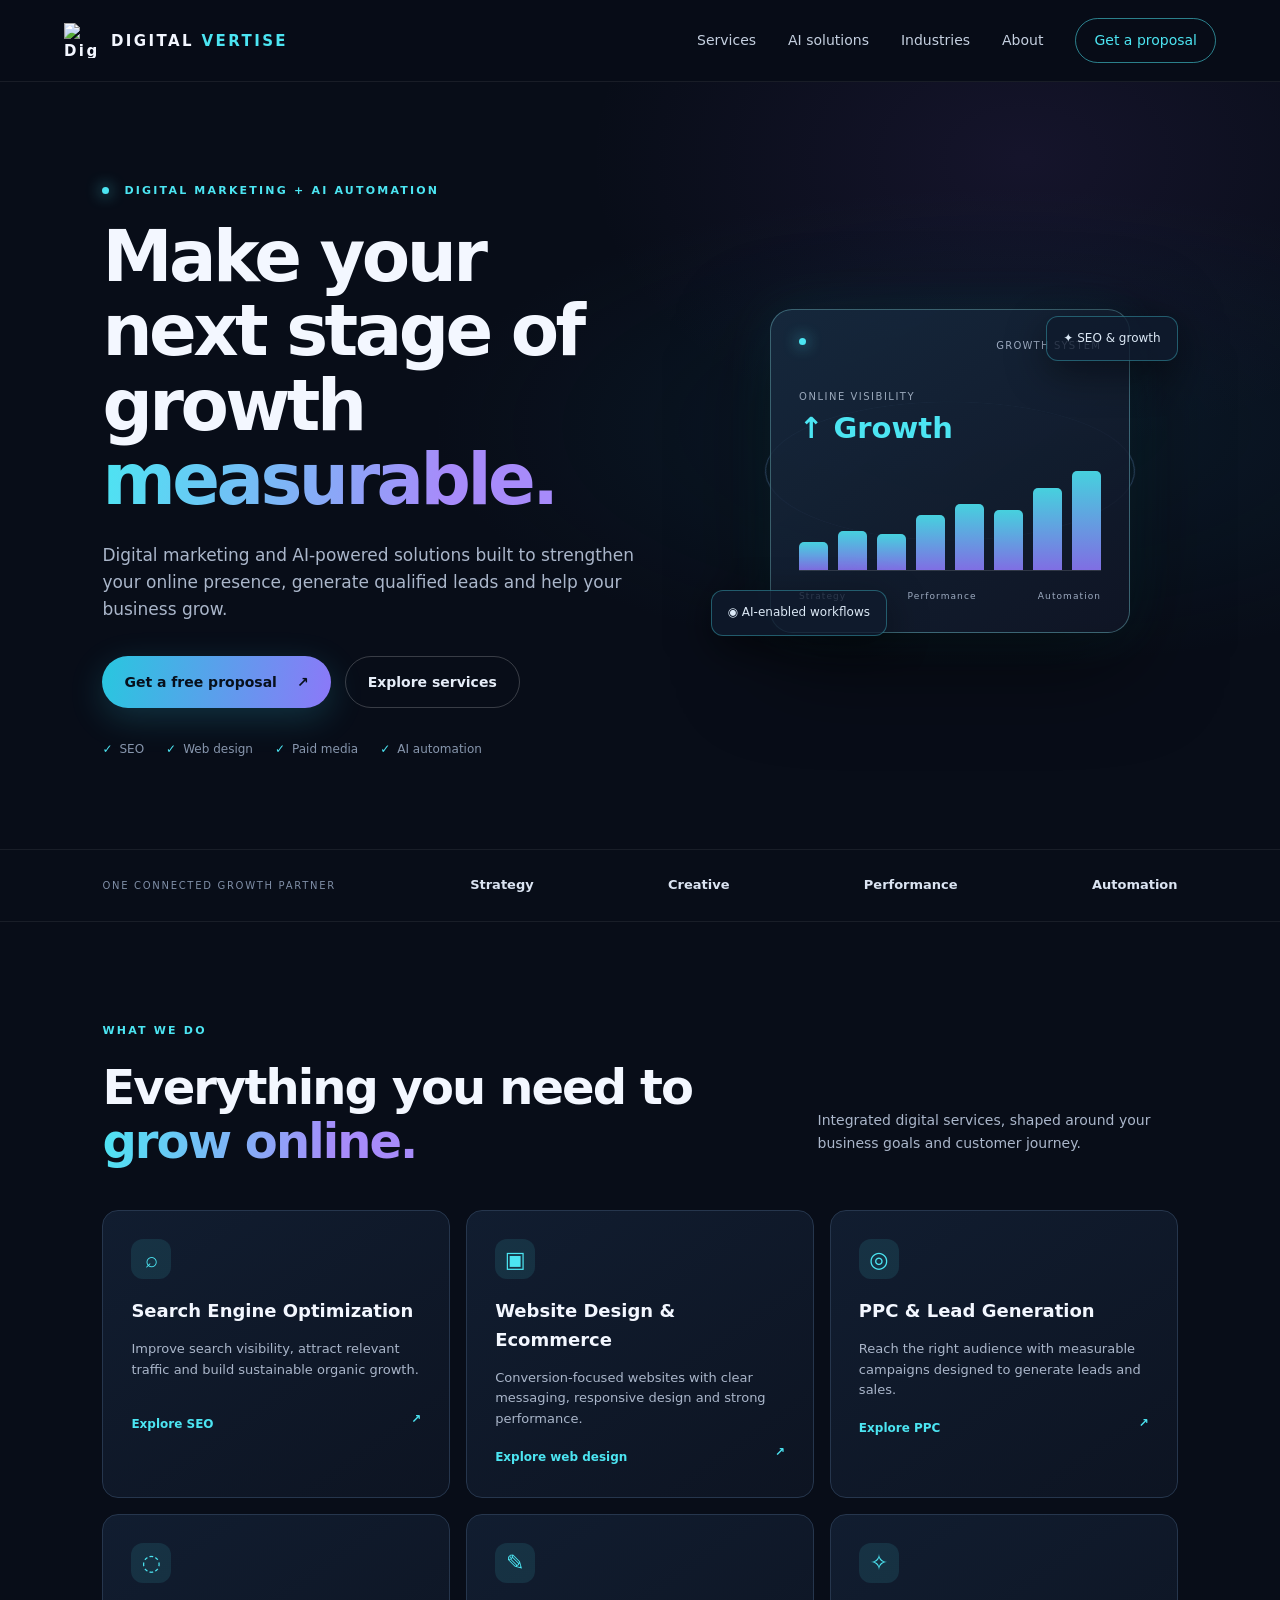
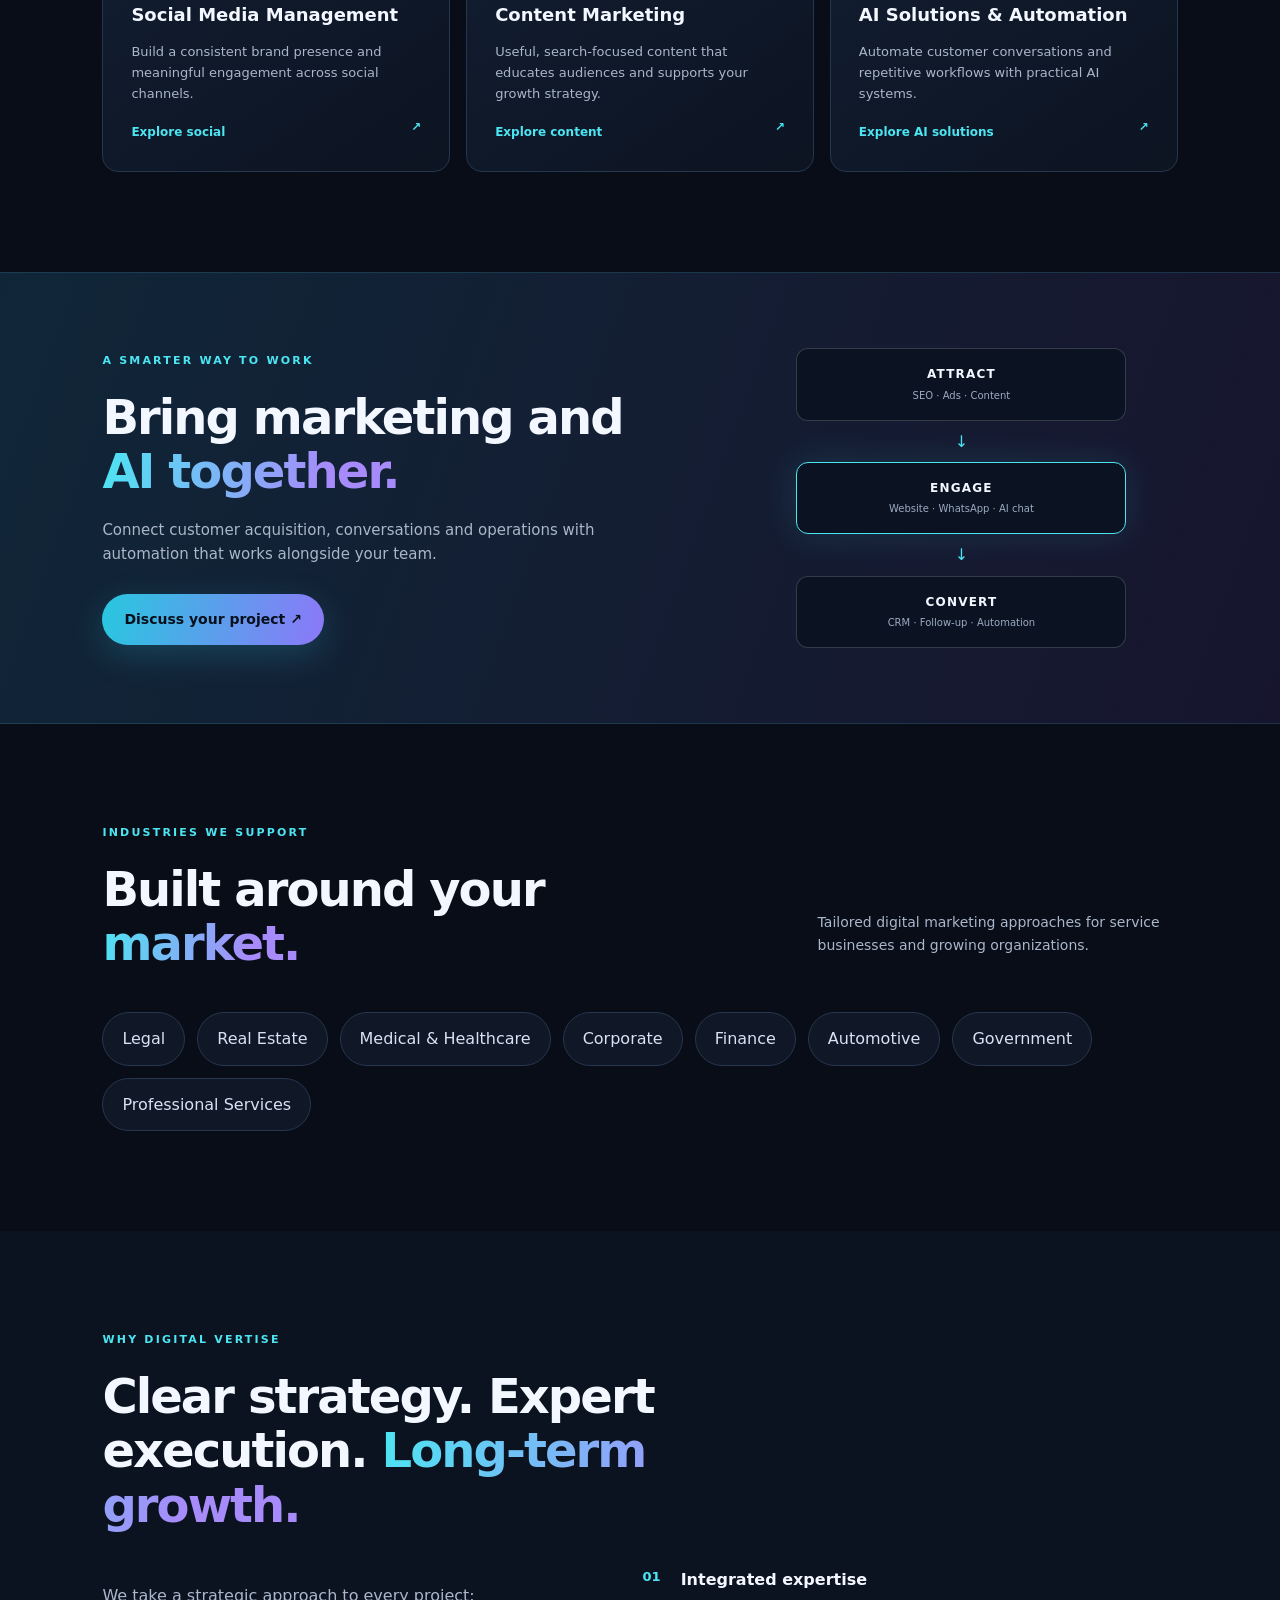
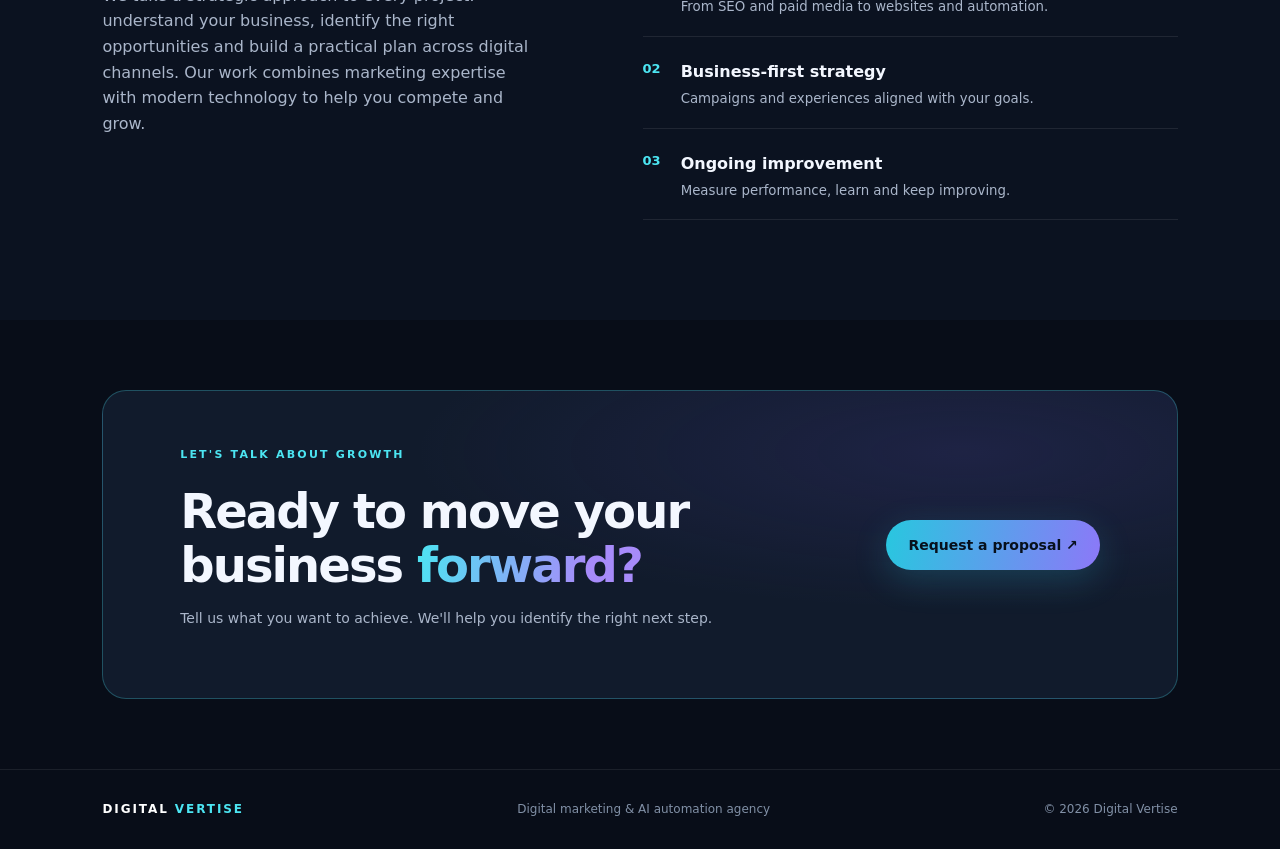
==== index.html @ a184a50e "Build static Digital Vertise website and restore Airtable content" ====
<!doctype html>
<html lang="en">
<head>
<meta charset="utf-8"><meta name="viewport" content="width=device-width,initial-scale=1">
<title>Digital Vertise | Digital Marketing & AI Automation Agency</title>
<meta name="description" content="Digital Vertise helps businesses grow with SEO, web design, PPC, social media, content marketing and AI automation solutions.">
<meta name="robots" content="index,follow"><link rel="canonical" href="https://digitalvertise.com/">
<meta name="theme-color" content="#080d18"><link rel="stylesheet" href="/assets/site.css">
<script type="application/ld+json">{"@context":"https://schema.org","@type":"ProfessionalService","name":"Digital Vertise","url":"https://digitalvertise.com/","description":"Digital marketing and AI automation agency offering SEO, web design, PPC, social media and content marketing."}</script>
</head>
<body>
<header class="top"><a class="brand" href="/"><img src="https://irp.cdn-website.com/c2abb98d/dms3rep/multi/Digital-Vertise-Digital-Marketing-Agency-82cc8339.svg" alt="Digital Vertise"><span>DIGITAL <b>VERTISE</b></span></a><button class="menu" aria-label="Open menu" onclick="document.body.classList.toggle('nav-open')">☰</button><nav><a href="#services">Services</a><a href="#solutions">AI solutions</a><a href="#sectors">Industries</a><a href="#about">About</a><a class="nav-cta" href="#contact">Get a proposal</a></nav></header>
<main>
<section class="hero"><div class="hero-copy"><div class="eyebrow"><i></i> DIGITAL MARKETING + AI AUTOMATION</div><h1>Make your next stage of growth <em>measurable.</em></h1><p>Digital marketing and AI-powered solutions built to strengthen your online presence, generate qualified leads and help your business grow.</p><div class="actions"><a class="btn primary" href="#contact">Get a free proposal <span>↗</span></a><a class="btn ghost" href="#services">Explore services</a></div><div class="proof"><span>SEO</span><span>Web design</span><span>Paid media</span><span>AI automation</span></div></div><div class="hero-art"><div class="orbit orbit-a"></div><div class="orbit orbit-b"></div><div class="glass-card"><div class="card-top"><span class="live"></span> GROWTH SYSTEM</div><div class="metric"><small>ONLINE VISIBILITY</small><strong>↑ Growth</strong></div><div class="bars"><i style="height:28%"></i><i style="height:40%"></i><i style="height:36%"></i><i style="height:56%"></i><i style="height:67%"></i><i style="height:61%"></i><i style="height:83%"></i><i style="height:100%"></i></div><div class="card-foot"><span>Strategy</span><span>Performance</span><span>Automation</span></div></div><div class="float-chip chip-one">✦ SEO & growth</div><div class="float-chip chip-two">◉ AI-enabled workflows</div></div></section>
<section class="trust"><span>ONE CONNECTED GROWTH PARTNER</span><b>Strategy</b><b>Creative</b><b>Performance</b><b>Automation</b></section>
<section class="section" id="services"><div class="section-head"><div><div class="eyebrow">WHAT WE DO</div><h2>Everything you need to <em>grow online.</em></h2></div><p>Integrated digital services, shaped around your business goals and customer journey.</p></div><div class="service-grid">
<a class="service-card" href="/digital-marketing-services/SEO-Company/"><span class="icon">⌕</span><h3>Search Engine Optimization</h3><p>Improve search visibility, attract relevant traffic and build sustainable organic growth.</p><b>Explore SEO <span>↗</span></b></a>
<a class="service-card" href="/digital-marketing-services/Web-Design-Company/"><span class="icon">▣</span><h3>Website Design & Ecommerce</h3><p>Conversion-focused websites with clear messaging, responsive design and strong performance.</p><b>Explore web design <span>↗</span></b></a>
<a class="service-card" href="/digital-marketing-services/Pay-Per-Click-PPC-Marketing-Agency/"><span class="icon">◎</span><h3>PPC & Lead Generation</h3><p>Reach the right audience with measurable campaigns designed to generate leads and sales.</p><b>Explore PPC <span>↗</span></b></a>
<a class="service-card" href="/digital-marketing-services/Social-Media-Marketing-Agency/"><span class="icon">◌</span><h3>Social Media Management</h3><p>Build a consistent brand presence and meaningful engagement across social channels.</p><b>Explore social <span>↗</span></b></a>
<a class="service-card" href="/digital-marketing-services/Content-Writing-Agency/"><span class="icon">✎</span><h3>Content Marketing</h3><p>Useful, search-focused content that educates audiences and supports your growth strategy.</p><b>Explore content <span>↗</span></b></a>
<a class="service-card" href="/ai-automation/"><span class="icon">✧</span><h3>AI Solutions & Automation</h3><p>Automate customer conversations and repetitive workflows with practical AI systems.</p><b>Explore AI solutions <span>↗</span></b></a>
</div></section>
<section class="band" id="solutions"><div><div class="eyebrow">A SMARTER WAY TO WORK</div><h2>Bring marketing and <em>AI together.</em></h2><p>Connect customer acquisition, conversations and operations with automation that works alongside your team.</p><a class="btn primary" href="#contact">Discuss your project ↗</a></div><div class="workflow"><div class="node">ATTRACT <small>SEO · Ads · Content</small></div><span>↓</span><div class="node active">ENGAGE <small>Website · WhatsApp · AI chat</small></div><span>↓</span><div class="node">CONVERT <small>CRM · Follow-up · Automation</small></div></div></section>
<section class="section" id="sectors"><div class="section-head"><div><div class="eyebrow">INDUSTRIES WE SUPPORT</div><h2>Built around your <em>market.</em></h2></div><p>Tailored digital marketing approaches for service businesses and growing organizations.</p></div><div class="sector-list"><span>Legal</span><span>Real Estate</span><span>Medical & Healthcare</span><span>Corporate</span><span>Finance</span><span>Automotive</span><span>Government</span><span>Professional Services</span></div></section>
<section class="section about" id="about"><div class="eyebrow">WHY DIGITAL VERTISE</div><h2>Clear strategy. Expert execution. <em>Long-term growth.</em></h2><div class="about-grid"><p>We take a strategic approach to every project: understand your business, identify the right opportunities and build a practical plan across digital channels. Our work combines marketing expertise with modern technology to help you compete and grow.</p><div class="reasons"><div><b>01</b><span><strong>Integrated expertise</strong><small>From SEO and paid media to websites and automation.</small></span></div><div><b>02</b><span><strong>Business-first strategy</strong><small>Campaigns and experiences aligned with your goals.</small></span></div><div><b>03</b><span><strong>Ongoing improvement</strong><small>Measure performance, learn and keep improving.</small></span></div></div></div></section>
<section class="contact" id="contact"><div><div class="eyebrow">LET'S TALK ABOUT GROWTH</div><h2>Ready to move your business <em>forward?</em></h2><p>Tell us what you want to achieve. We'll help you identify the right next step.</p></div><a class="btn primary" href="mailto:info@digitalvertise.com?subject=Digital%20Vertise%20Project%20Inquiry">Request a proposal ↗</a></section>
</main><footer><a class="brand" href="/"><span>DIGITAL <b>VERTISE</b></span></a><span>Digital marketing & AI automation agency</span><span>© <span id="year"></span> Digital Vertise</span></footer><script src="/assets/site.js" defer></script></body></html>
---- assets/site.css ----
:root{color-scheme:dark;--bg:#080d18;--panel:#101a2b;--text:#f3f7ff;--muted:#aab6ca;--cyan:#4ce5f2;--violet:#a78bfa;--line:#26364d}*{box-sizing:border-box}html{scroll-behavior:smooth}body{margin:0;background:var(--bg);color:var(--text);font:16px/1.6 Inter,ui-sans-serif,system-ui,-apple-system,BlinkMacSystemFont,"Segoe UI",sans-serif}a{color:inherit;text-decoration:none}.top{height:82px;padding:0 max(5vw,24px);display:flex;align-items:center;justify-content:space-between;border-bottom:1px solid #ffffff12;position:sticky;top:0;background:#080d18eF;backdrop-filter:blur(18px);z-index:5}.brand{display:flex;align-items:center;gap:12px;font-size:15px;letter-spacing:.16em;font-weight:800}.brand img{width:35px;height:35px;object-fit:contain}.brand b{color:var(--cyan)}nav{display:flex;gap:32px;align-items:center;color:#c5d0e0;font-size:14px}nav a:hover{color:var(--cyan)}.nav-cta{padding:10px 18px;border:1px solid #4ce5f288;border-radius:999px;color:var(--cyan)}.menu{display:none;background:none;color:white;border:0;font-size:24px}.hero{min-height:650px;padding:100px max(8vw,28px) 90px;display:grid;grid-template-columns:1.1fr .9fr;align-items:center;gap:5vw;overflow:hidden;background:radial-gradient(ellipse at 78% 45%,#123f5944,transparent 40%),radial-gradient(ellipse at 80% 10%,#633e9d25,transparent 30%)}.eyebrow{font-size:11px;font-weight:800;letter-spacing:.2em;color:var(--cyan);margin-bottom:20px}.eyebrow i,.live{display:inline-block;width:7px;height:7px;border-radius:50%;background:var(--cyan);box-shadow:0 0 15px var(--cyan);margin-right:9px}.hero h1{font-size:clamp(42px,5.5vw,72px);line-height:1.06;letter-spacing:-.05em;max-width:720px;margin:0 0 24px}.hero h1 em,h2 em{font-style:normal;background:linear-gradient(100deg,var(--cyan),#a78bfa 75%);-webkit-background-clip:text;background-clip:text;color:transparent}.hero-copy>p,.section-head>p,.band p,.contact p{color:var(--muted);max-width:570px;font-size:17px}.actions{display:flex;gap:14px;margin:32px 0}.btn{display:inline-flex;align-items:center;gap:20px;padding:14px 22px;border-radius:999px;font-size:14px;font-weight:750}.primary{background:linear-gradient(100deg,#28c7df,#8c78f8);color:#07101c;box-shadow:0 10px 35px #34d7ed30}.ghost{border:1px solid #ffffff33;color:#e6edf8}.proof{display:flex;gap:22px;flex-wrap:wrap;color:#8796ad;font-size:12px}.proof span:before{content:"✓";color:var(--cyan);margin-right:7px}.hero-art{height:420px;position:relative;display:grid;place-items:center}.orbit{position:absolute;border:1px solid #4ce5f233;border-radius:50%;width:370px;height:370px}.orbit-a{transform:rotateX(68deg) rotate(-25deg)}.orbit-b{transform:rotateX(68deg) rotate(55deg);border-color:#a78bfa44}.glass-card{width:min(360px,90%);padding:28px;border:1px solid #8cecf455;border-radius:22px;background:linear-gradient(145deg,#172b40dd,#101525ee);box-shadow:0 30px 90px #0008,0 0 55px #31d8e51b;position:relative;z-index:1}.card-top,.card-foot{display:flex;justify-content:space-between;color:#9eacc2;font-size:10px;letter-spacing:.12em}.metric{margin:35px 0 20px}.metric small{display:block;color:#9ba9bc;font-size:10px;letter-spacing:.15em}.metric strong{font-size:29px;color:var(--cyan)}.bars{height:100px;display:flex;align-items:end;gap:10px;border-bottom:1px solid #ffffff22}.bars i{flex:1;border-radius:5px 5px 0 0;background:linear-gradient(#4ce5f2,#8c78f8);opacity:.9}.card-foot{margin-top:18px;font-size:9px}.float-chip{position:absolute;padding:12px 16px;background:#101b2dcc;border:1px solid #4ce5f255;border-radius:12px;color:#dce9f6;font-size:12px;z-index:2;box-shadow:0 12px 40px #0007}.chip-one{top:55px;right:0}.chip-two{bottom:45px;left:-12px}.trust{padding:25px 8vw;display:flex;justify-content:space-between;align-items:center;gap:20px;border-block:1px solid #ffffff12;color:#dbe4f2}.trust span{font-size:10px;letter-spacing:.17em;color:#7f8ea6}.trust b{font-size:13px}.section{padding:100px 8vw}.section-head{display:flex;justify-content:space-between;align-items:end;gap:30px;margin-bottom:42px}.section h2,.band h2,.contact h2{font-size:clamp(32px,4vw,48px);line-height:1.13;letter-spacing:-.04em;margin:0;max-width:650px}.section-head>p{max-width:360px;font-size:14px}.service-grid{display:grid;grid-template-columns:repeat(3,1fr);gap:16px}.service-card{padding:28px;border:1px solid var(--line);border-radius:16px;background:linear-gradient(145deg,#111d30,#0d1422);transition:.25s;min-height:240px}.service-card:hover{transform:translateY(-5px);border-color:#4ce5f288;box-shadow:0 15px 45px #0005}.icon{width:40px;height:40px;display:grid;place-items:center;border-radius:12px;background:#4ce5f21b;color:var(--cyan);font-size:22px}.service-card h3{font-size:18px;margin:18px 0 8px}.service-card p{font-size:13px;color:var(--muted);min-height:58px}.service-card>b{font-size:12px;color:var(--cyan)}.service-card>b span{float:right}.band{padding:75px 8vw;display:grid;grid-template-columns:1fr .8fr;gap:8vw;align-items:center;background:linear-gradient(110deg,#102638,#17152e);border-block:1px solid #4ce5f222}.band p{font-size:15px;margin:20px 0 28px}.workflow{display:grid;justify-items:center;gap:8px}.node{width:min(100%,330px);padding:16px 20px;border:1px solid #ffffff2c;border-radius:12px;background:#0b1322;text-align:center;font-size:12px;font-weight:800;letter-spacing:.1em}.node small{display:block;color:#9baac0;font-size:10px;font-weight:500;letter-spacing:0;margin-top:3px}.node.active{border-color:var(--cyan);box-shadow:0 0 35px #4ce5f222}.workflow>span{color:var(--cyan)}.sector-list{display:flex;gap:12px;flex-wrap:wrap}.sector-list span{padding:13px 19px;border:1px solid var(--line);border-radius:999px;color:#d7e2f2;background:#101827}.about{background:#0b1220}.about-grid{display:grid;grid-template-columns:.9fr 1.1fr;gap:8vw;margin-top:35px}.about-grid>p{color:var(--muted);font-size:16px;max-width:480px}.reasons{display:grid;gap:22px}.reasons>div{display:flex;gap:20px;border-bottom:1px solid #ffffff16;padding-bottom:18px}.reasons b{color:var(--cyan);font-size:13px}.reasons strong,.reasons small{display:block}.reasons small{color:var(--muted);margin-top:4px}.contact{margin:70px 8vw;padding:55px 6vw;border:1px solid #4ce5f244;border-radius:24px;background:radial-gradient(ellipse at 80% 20%,#5142a533,transparent 45%),#111b2c;display:flex;align-items:center;justify-content:space-between;gap:30px}.contact p{font-size:14px}footer{padding:30px 8vw;display:flex;align-items:center;justify-content:space-between;border-top:1px solid #ffffff14;color:#8190a6;font-size:12px}footer .brand{color:white;font-size:12px}@media(max-width:850px){nav{gap:16px}.hero{grid-template-columns:1fr;padding-top:75px}.hero-art{height:350px}.service-grid{grid-template-columns:repeat(2,1fr)}.band{grid-template-columns:1fr 1fr}.section-head{display:block}.section-head>p{margin-top:16px}.trust{flex-wrap:wrap}.contact{display:block}.contact .btn{margin-top:20px}}@media(max-width:620px){.top{height:68px}.menu{display:block}nav{display:none;position:absolute;top:68px;left:0;right:0;padding:22px;background:#0a1220;flex-direction:column;align-items:stretch}.nav-open nav{display:flex}.hero{padding:65px 24px 45px}.hero h1{font-size:43px}.hero-art{height:300px}.orbit{width:280px;height:280px}.glass-card{padding:22px}.chip-one{right:-5px;top:20px}.chip-two{left:-5px;bottom:18px}.trust{padding:22px 24px;justify-content:flex-start}.trust span{width:100%}.section{padding:70px 24px}.service-grid{grid-template-columns:1fr}.service-card{min-height:0}.band{padding:60px 24px;grid-template-columns:1fr;gap:38px}.about-grid{grid-template-columns:1fr;gap:25px}.contact{margin:35px 24px;padding:32px 25px}footer{padding:25px 24px;display:grid;gap:10px}}
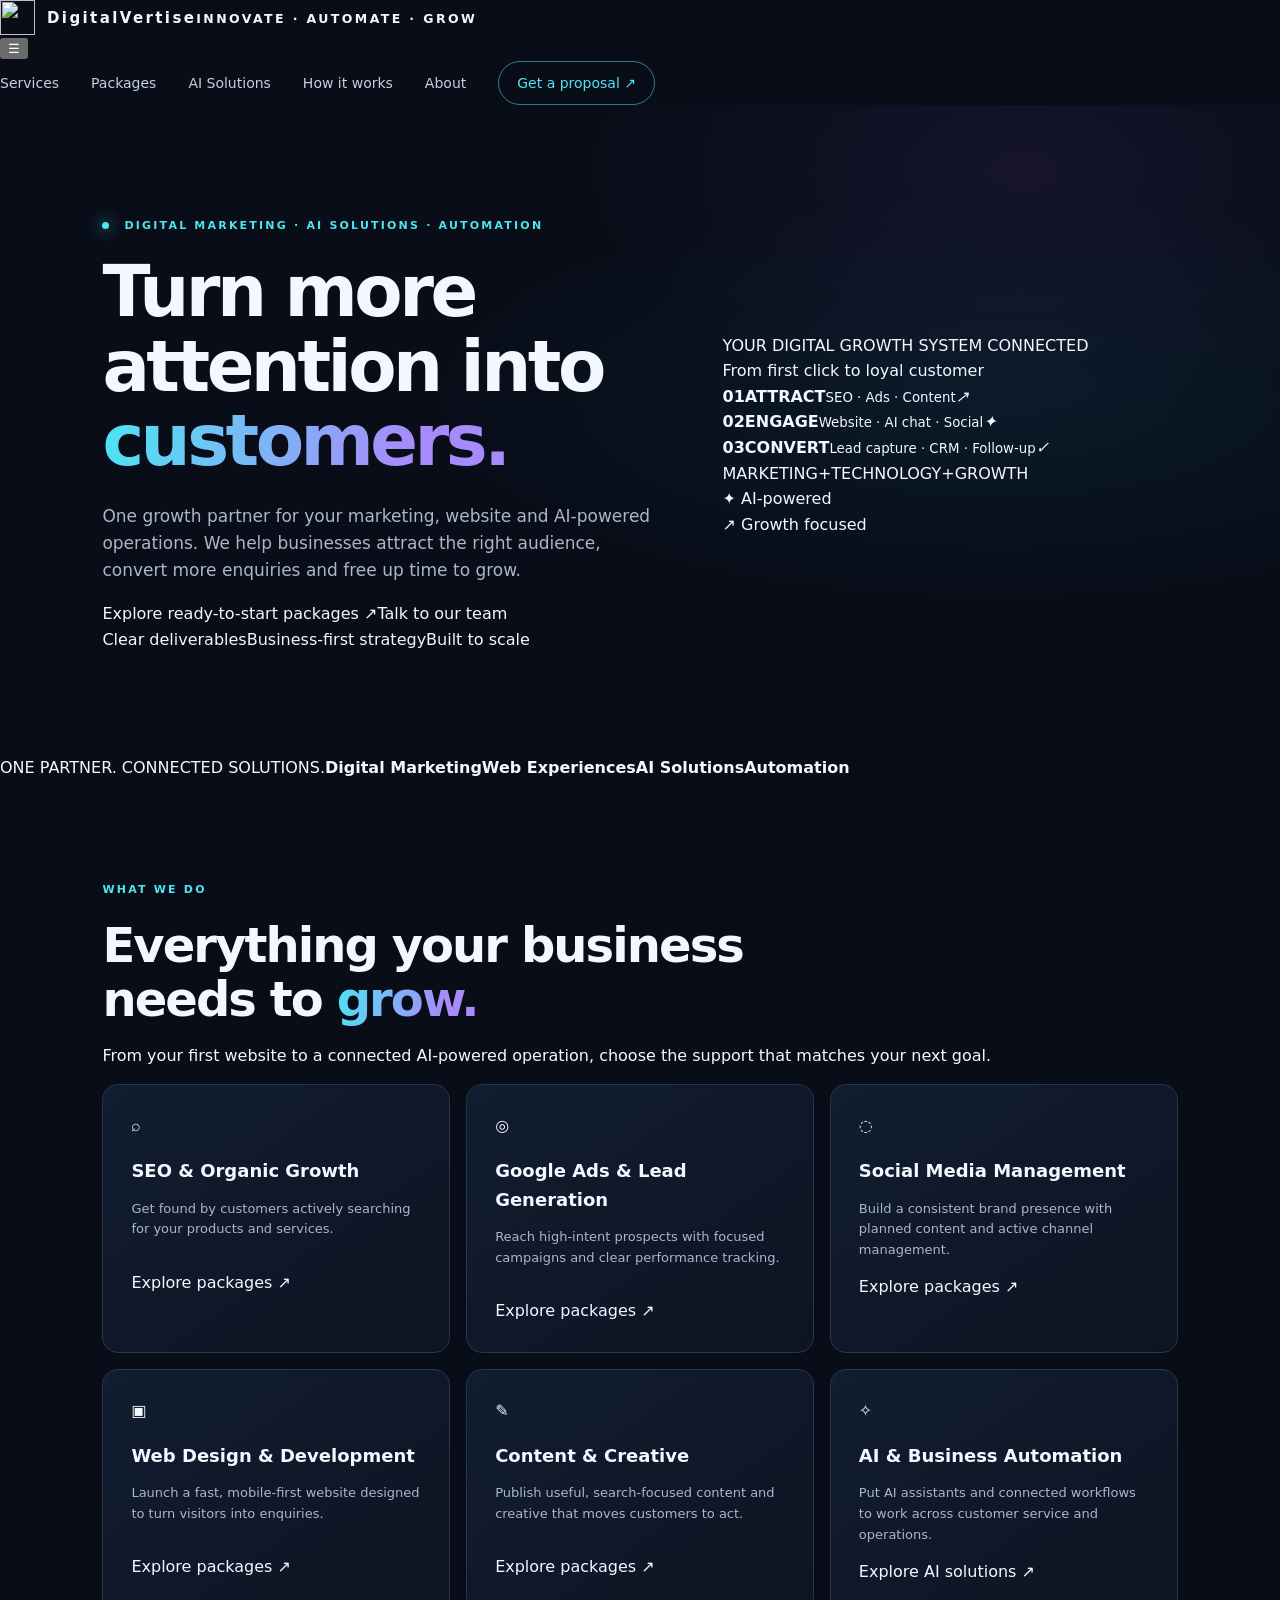
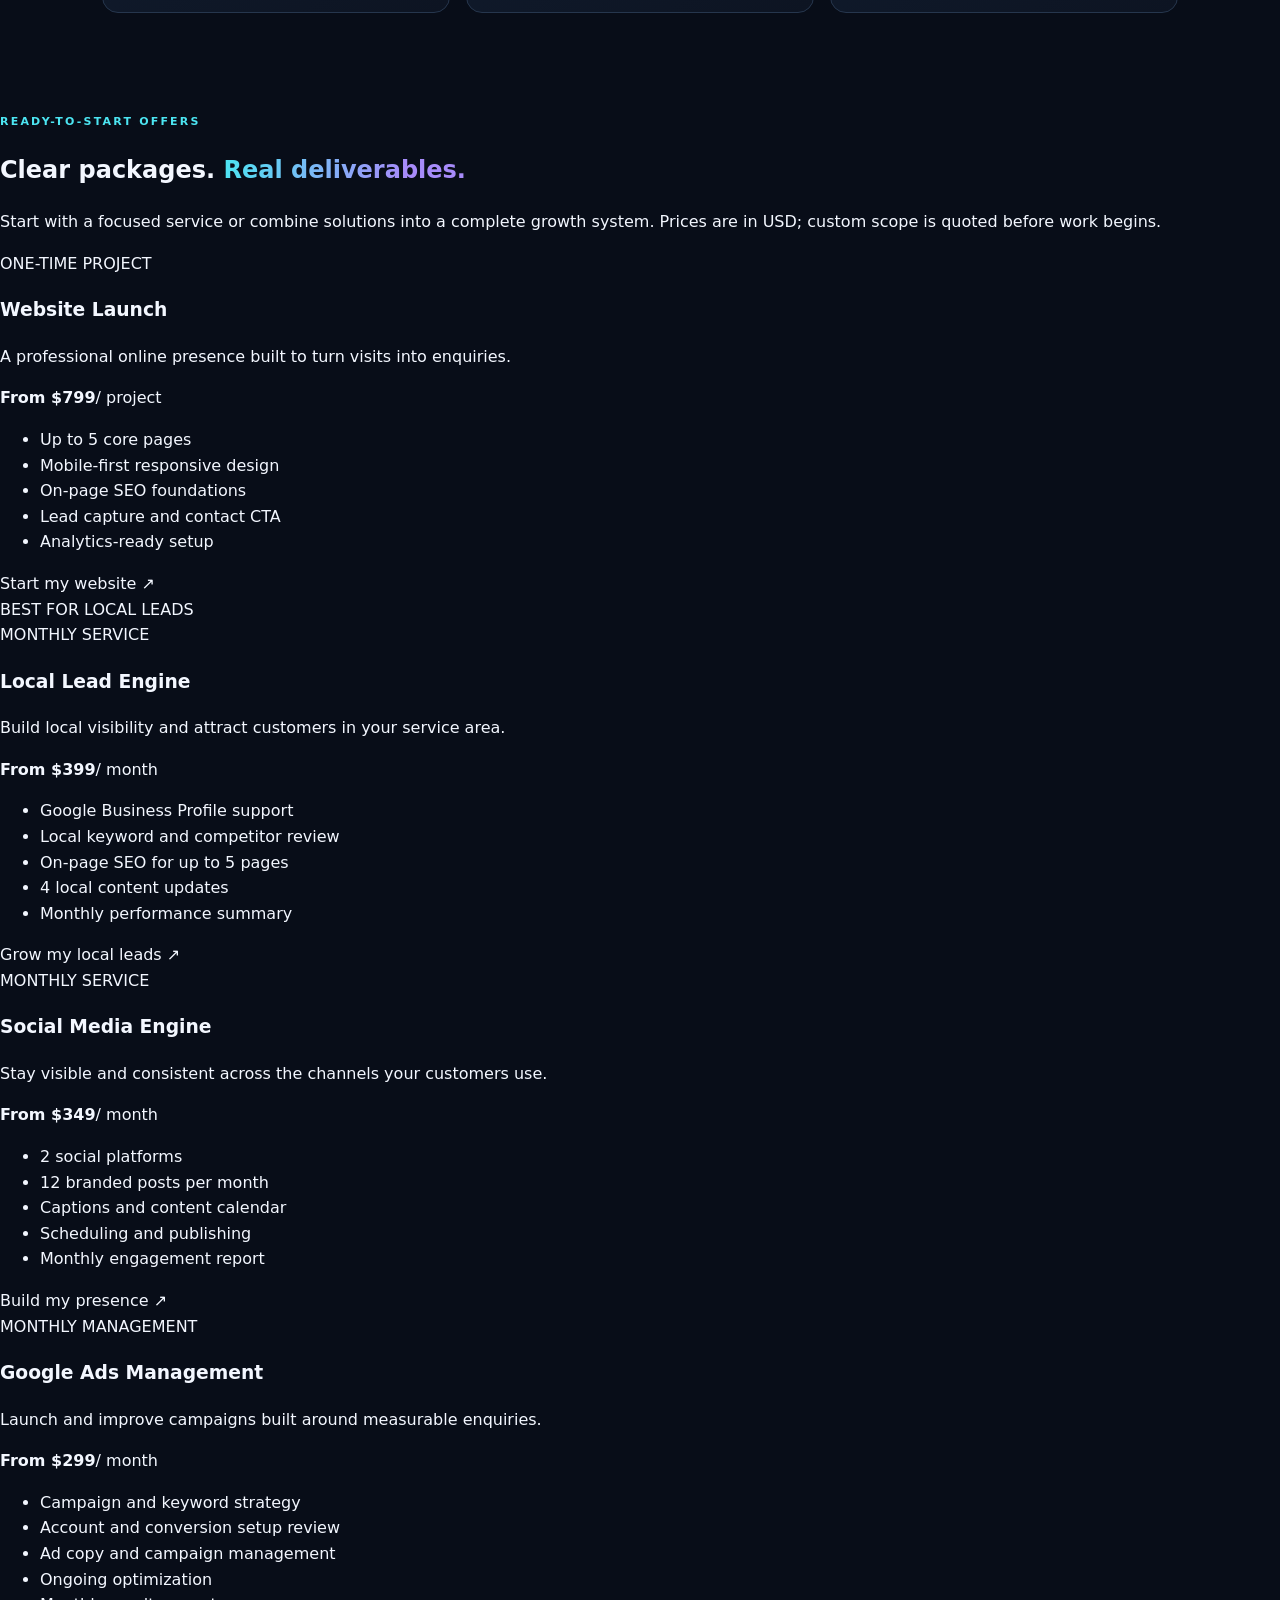
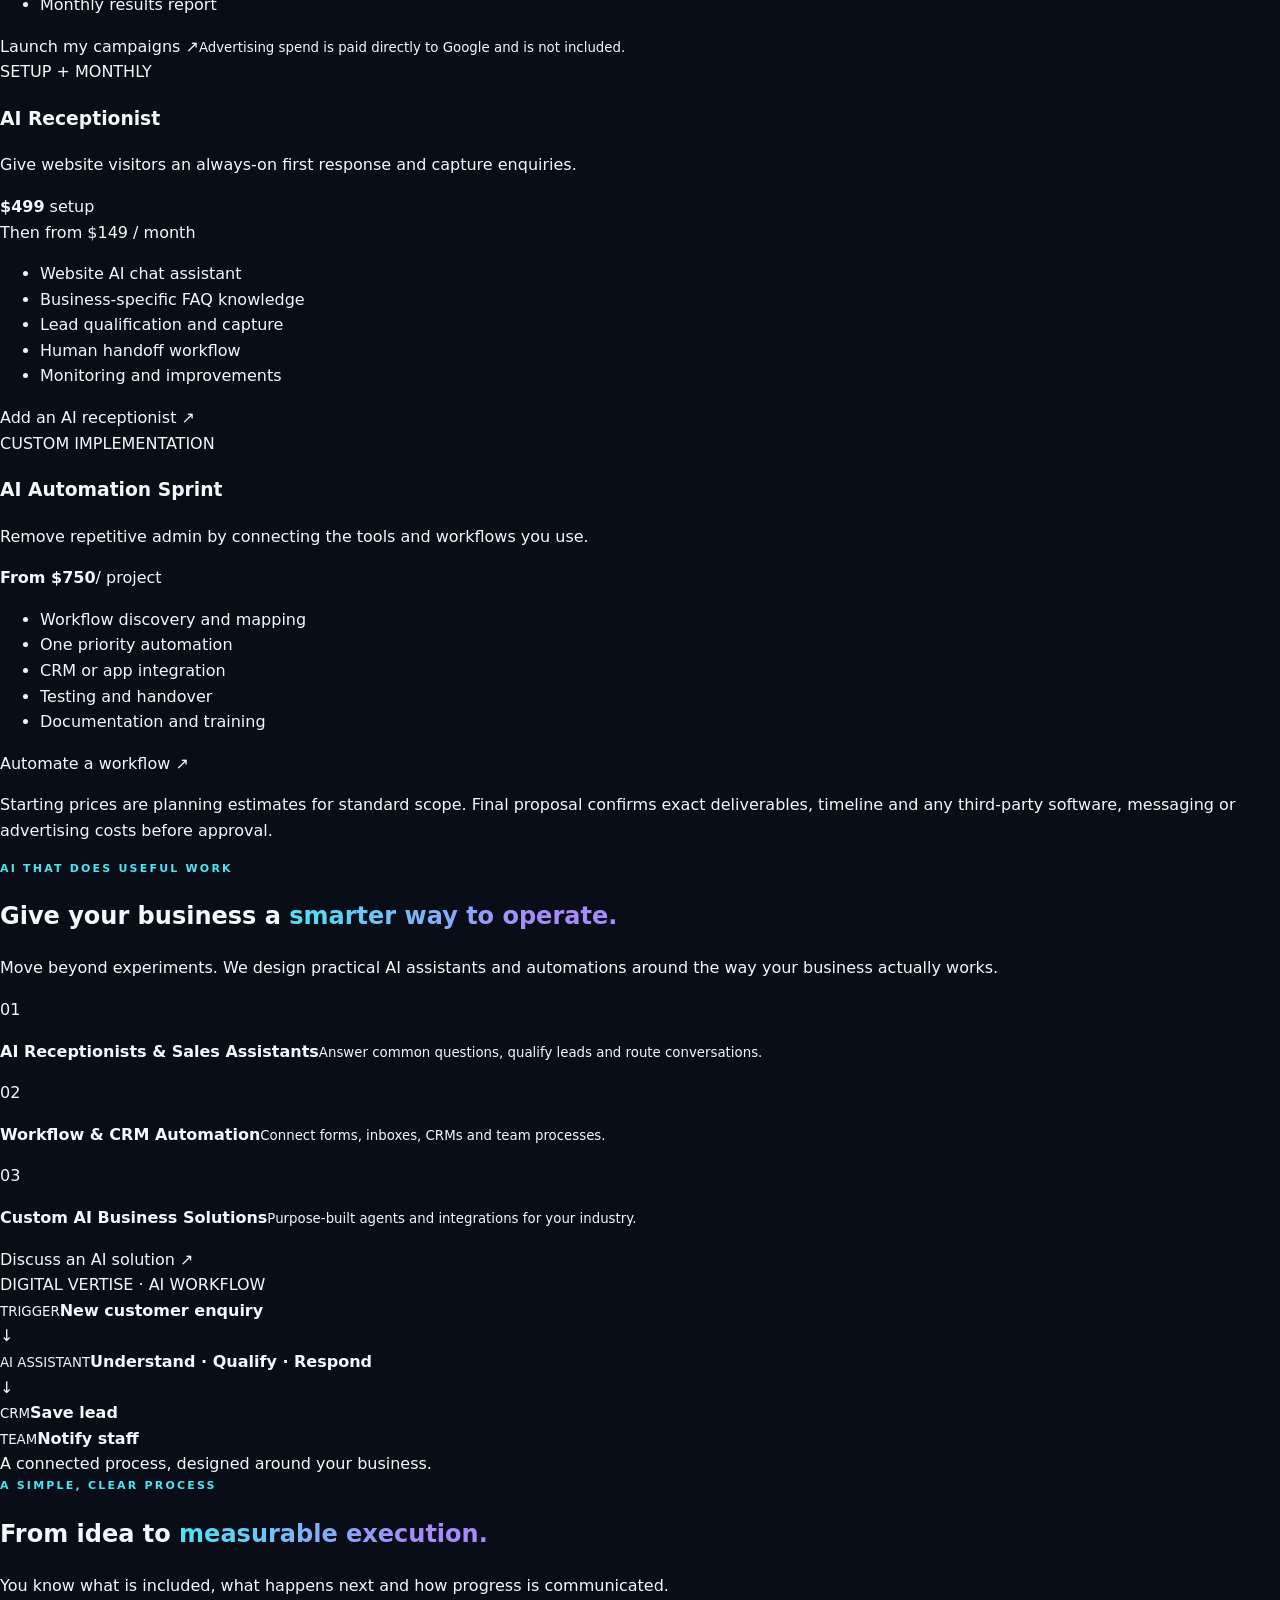
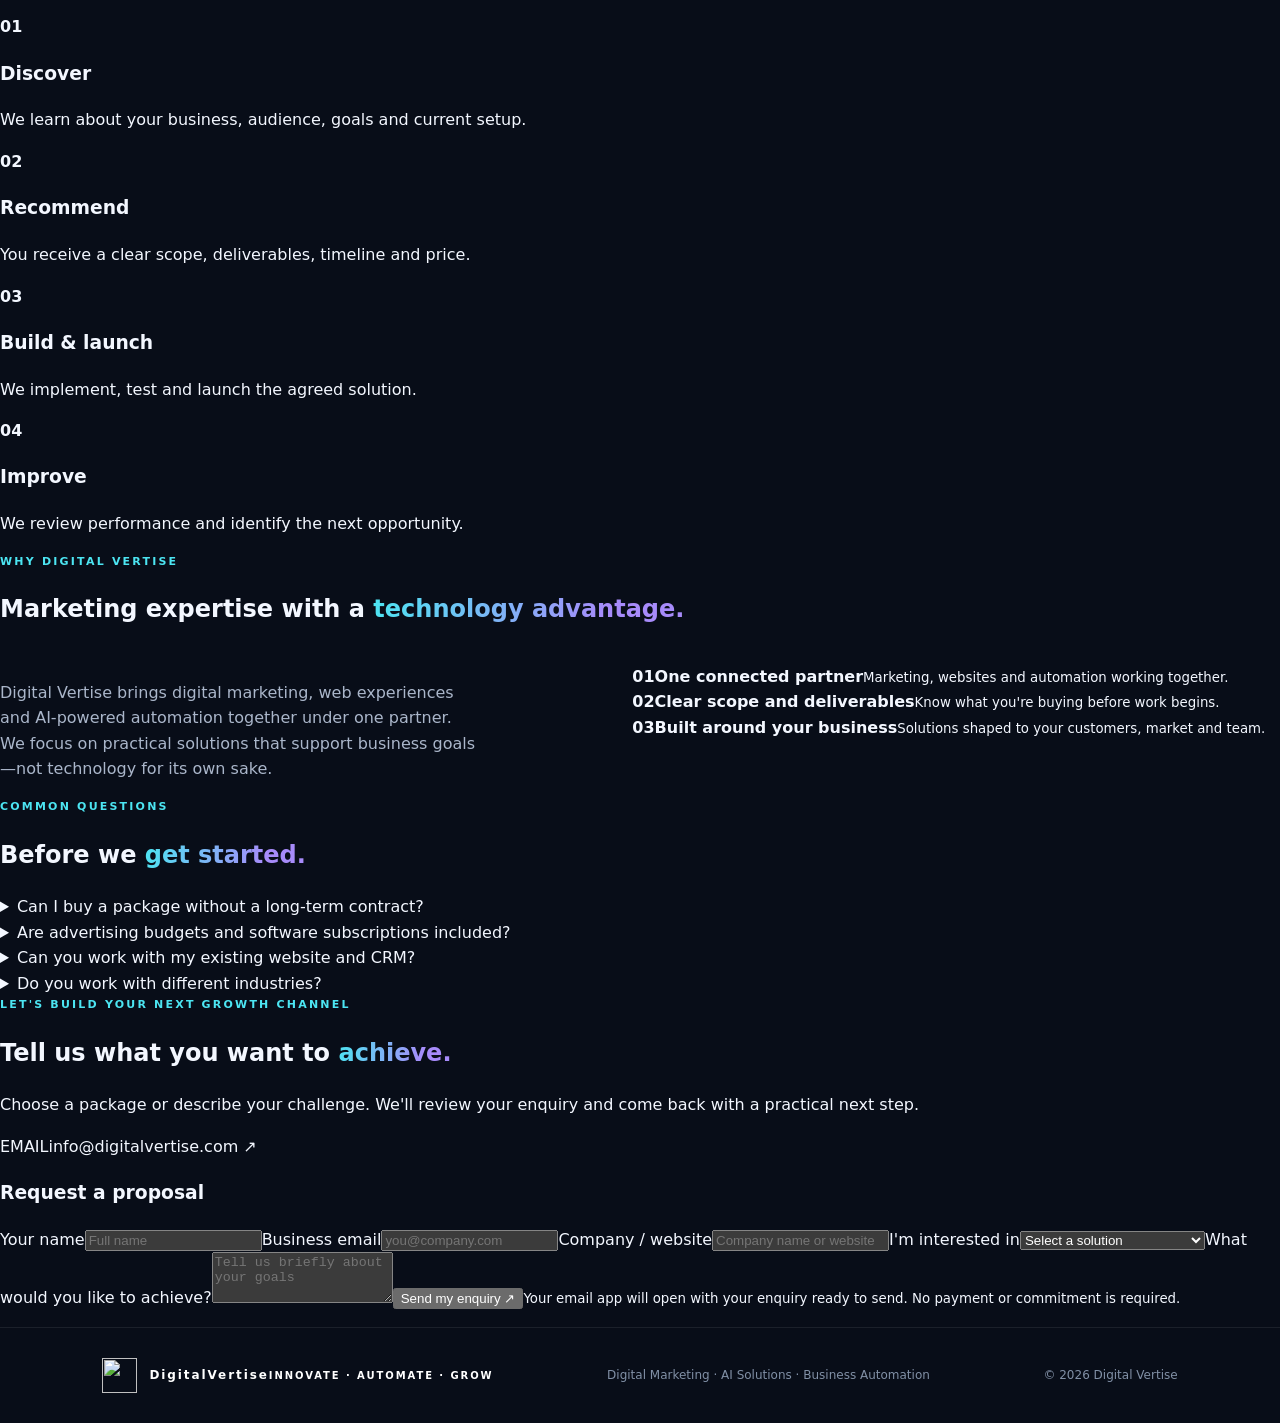
==== commit df2991dd: "Rebuild homepage as conversion-focused marketing and AI sales site" ====
--- a/index.html
+++ b/index.html
@@ -2,27 +2,49 @@
 <html lang="en">
 <head>
 <meta charset="utf-8"><meta name="viewport" content="width=device-width,initial-scale=1">
-<title>Digital Vertise | Digital Marketing & AI Automation Agency</title>
-<meta name="description" content="Digital Vertise helps businesses grow with SEO, web design, PPC, social media, content marketing and AI automation solutions.">
+<title>Digital Vertise | Digital Marketing, AI Solutions & Business Automation</title>
+<meta name="description" content="Grow your business with Digital Vertise: SEO, Google Ads, social media, conversion-focused websites, AI receptionists and business automation. Explore clear packages and request a proposal.">
 <meta name="robots" content="index,follow"><link rel="canonical" href="https://digitalvertise.com/">
-<meta name="theme-color" content="#080d18"><link rel="stylesheet" href="/assets/site.css">
-<script type="application/ld+json">{"@context":"https://schema.org","@type":"ProfessionalService","name":"Digital Vertise","url":"https://digitalvertise.com/","description":"Digital marketing and AI automation agency offering SEO, web design, PPC, social media and content marketing."}</script>
+<meta name="theme-color" content="#070b16">
+<meta property="og:type" content="website"><meta property="og:title" content="Digital Vertise | Innovate. Automate. Grow."><meta property="og:description" content="Digital marketing and practical AI solutions that help businesses attract leads, convert customers and work smarter."><meta property="og:url" content="https://digitalvertise.com/">
+<link rel="icon" href="/assets/dv-logo.svg" type="image/svg+xml"><link rel="stylesheet" href="/assets/site.css">
+<script type="application/ld+json">{"@context":"https://schema.org","@type":"ProfessionalService","name":"Digital Vertise","url":"https://digitalvertise.com/","description":"Digital marketing, website development, AI solutions and business automation.","email":"info@digitalvertise.com","areaServed":"Worldwide","serviceType":["Digital Marketing","Search Engine Optimization","Google Ads Management","Social Media Management","Website Design","AI Automation"]}</script>
 </head>
 <body>
-<header class="top"><a class="brand" href="/"><img src="https://irp.cdn-website.com/c2abb98d/dms3rep/multi/Digital-Vertise-Digital-Marketing-Agency-82cc8339.svg" alt="Digital Vertise"><span>DIGITAL <b>VERTISE</b></span></a><button class="menu" aria-label="Open menu" onclick="document.body.classList.toggle('nav-open')">☰</button><nav><a href="#services">Services</a><a href="#solutions">AI solutions</a><a href="#sectors">Industries</a><a href="#about">About</a><a class="nav-cta" href="#contact">Get a proposal</a></nav></header>
+<header class="site-header"><a class="brand" href="/" aria-label="Digital Vertise home"><img src="/assets/dv-logo.svg" alt=""><span>Digital<span class="brand-accent">Vertise</span><small>INNOVATE · AUTOMATE · GROW</small></span></a>
+<button class="menu-toggle" aria-label="Toggle navigation" aria-expanded="false">☰</button>
+<nav class="main-nav"><a href="#services">Services</a><a href="#packages">Packages</a><a href="#ai">AI Solutions</a><a href="#process">How it works</a><a href="#about">About</a><a class="nav-cta" href="#contact">Get a proposal <span>↗</span></a></nav></header>
 <main>
-<section class="hero"><div class="hero-copy"><div class="eyebrow"><i></i> DIGITAL MARKETING + AI AUTOMATION</div><h1>Make your next stage of growth <em>measurable.</em></h1><p>Digital marketing and AI-powered solutions built to strengthen your online presence, generate qualified leads and help your business grow.</p><div class="actions"><a class="btn primary" href="#contact">Get a free proposal <span>↗</span></a><a class="btn ghost" href="#services">Explore services</a></div><div class="proof"><span>SEO</span><span>Web design</span><span>Paid media</span><span>AI automation</span></div></div><div class="hero-art"><div class="orbit orbit-a"></div><div class="orbit orbit-b"></div><div class="glass-card"><div class="card-top"><span class="live"></span> GROWTH SYSTEM</div><div class="metric"><small>ONLINE VISIBILITY</small><strong>↑ Growth</strong></div><div class="bars"><i style="height:28%"></i><i style="height:40%"></i><i style="height:36%"></i><i style="height:56%"></i><i style="height:67%"></i><i style="height:61%"></i><i style="height:83%"></i><i style="height:100%"></i></div><div class="card-foot"><span>Strategy</span><span>Performance</span><span>Automation</span></div></div><div class="float-chip chip-one">✦ SEO & growth</div><div class="float-chip chip-two">◉ AI-enabled workflows</div></div></section>
-<section class="trust"><span>ONE CONNECTED GROWTH PARTNER</span><b>Strategy</b><b>Creative</b><b>Performance</b><b>Automation</b></section>
-<section class="section" id="services"><div class="section-head"><div><div class="eyebrow">WHAT WE DO</div><h2>Everything you need to <em>grow online.</em></h2></div><p>Integrated digital services, shaped around your business goals and customer journey.</p></div><div class="service-grid">
-<a class="service-card" href="/digital-marketing-services/SEO-Company/"><span class="icon">⌕</span><h3>Search Engine Optimization</h3><p>Improve search visibility, attract relevant traffic and build sustainable organic growth.</p><b>Explore SEO <span>↗</span></b></a>
-<a class="service-card" href="/digital-marketing-services/Web-Design-Company/"><span class="icon">▣</span><h3>Website Design & Ecommerce</h3><p>Conversion-focused websites with clear messaging, responsive design and strong performance.</p><b>Explore web design <span>↗</span></b></a>
-<a class="service-card" href="/digital-marketing-services/Pay-Per-Click-PPC-Marketing-Agency/"><span class="icon">◎</span><h3>PPC & Lead Generation</h3><p>Reach the right audience with measurable campaigns designed to generate leads and sales.</p><b>Explore PPC <span>↗</span></b></a>
-<a class="service-card" href="/digital-marketing-services/Social-Media-Marketing-Agency/"><span class="icon">◌</span><h3>Social Media Management</h3><p>Build a consistent brand presence and meaningful engagement across social channels.</p><b>Explore social <span>↗</span></b></a>
-<a class="service-card" href="/digital-marketing-services/Content-Writing-Agency/"><span class="icon">✎</span><h3>Content Marketing</h3><p>Useful, search-focused content that educates audiences and supports your growth strategy.</p><b>Explore content <span>↗</span></b></a>
-<a class="service-card" href="/ai-automation/"><span class="icon">✧</span><h3>AI Solutions & Automation</h3><p>Automate customer conversations and repetitive workflows with practical AI systems.</p><b>Explore AI solutions <span>↗</span></b></a>
+<section class="hero"><div class="hero-copy"><div class="eyebrow"><i></i> DIGITAL MARKETING · AI SOLUTIONS · AUTOMATION</div>
+<h1>Turn more attention into <em>customers.</em></h1>
+<p class="hero-lede">One growth partner for your marketing, website and AI-powered operations. We help businesses attract the right audience, convert more enquiries and free up time to grow.</p>
+<div class="hero-actions"><a class="button button-primary" href="#packages">Explore ready-to-start packages <span>↗</span></a><a class="button button-secondary" href="#contact">Talk to our team</a></div>
+<div class="hero-points"><span>Clear deliverables</span><span>Business-first strategy</span><span>Built to scale</span></div></div>
+<div class="hero-visual"><div class="visual-glow"></div><div class="visual-card"><div class="visual-top"><span class="status-dot"></span> YOUR DIGITAL GROWTH SYSTEM <span class="visual-live">CONNECTED</span></div><div class="growth-title">From first click to loyal customer</div><div class="funnel"><div class="funnel-step"><b>01</b><span><strong>ATTRACT</strong><small>SEO · Ads · Content</small></span><em>↗</em></div><div class="funnel-step active"><b>02</b><span><strong>ENGAGE</strong><small>Website · AI chat · Social</small></span><em>✦</em></div><div class="funnel-step"><b>03</b><span><strong>CONVERT</strong><small>Lead capture · CRM · Follow-up</small></span><em>✓</em></div></div><div class="visual-foot"><span>MARKETING</span><span>+</span><span>TECHNOLOGY</span><span>+</span><span>GROWTH</span></div></div><div class="floating-tag tag-one">✦ AI-powered</div><div class="floating-tag tag-two">↗ Growth focused</div></div></section>
+<div class="trust-strip"><span>ONE PARTNER. CONNECTED SOLUTIONS.</span><b>Digital Marketing</b><b>Web Experiences</b><b>AI Solutions</b><b>Automation</b></div>
+<section class="section" id="services"><div class="section-heading"><div><div class="eyebrow">WHAT WE DO</div><h2>Everything your business needs to <em>grow.</em></h2></div><p>From your first website to a connected AI-powered operation, choose the support that matches your next goal.</p></div>
+<div class="service-grid">
+<a class="service-card" href="#packages"><span class="service-icon">⌕</span><h3>SEO & Organic Growth</h3><p>Get found by customers actively searching for your products and services.</p><span class="card-link">Explore packages ↗</span></a>
+<a class="service-card" href="#packages"><span class="service-icon">◎</span><h3>Google Ads & Lead Generation</h3><p>Reach high-intent prospects with focused campaigns and clear performance tracking.</p><span class="card-link">Explore packages ↗</span></a>
+<a class="service-card" href="#packages"><span class="service-icon">◌</span><h3>Social Media Management</h3><p>Build a consistent brand presence with planned content and active channel management.</p><span class="card-link">Explore packages ↗</span></a>
+<a class="service-card" href="#packages"><span class="service-icon">▣</span><h3>Web Design & Development</h3><p>Launch a fast, mobile-first website designed to turn visitors into enquiries.</p><span class="card-link">Explore packages ↗</span></a>
+<a class="service-card" href="#packages"><span class="service-icon">✎</span><h3>Content & Creative</h3><p>Publish useful, search-focused content and creative that moves customers to act.</p><span class="card-link">Explore packages ↗</span></a>
+<a class="service-card" href="#ai"><span class="service-icon">✧</span><h3>AI & Business Automation</h3><p>Put AI assistants and connected workflows to work across customer service and operations.</p><span class="card-link">Explore AI solutions ↗</span></a>
 </div></section>
-<section class="band" id="solutions"><div><div class="eyebrow">A SMARTER WAY TO WORK</div><h2>Bring marketing and <em>AI together.</em></h2><p>Connect customer acquisition, conversations and operations with automation that works alongside your team.</p><a class="btn primary" href="#contact">Discuss your project ↗</a></div><div class="workflow"><div class="node">ATTRACT <small>SEO · Ads · Content</small></div><span>↓</span><div class="node active">ENGAGE <small>Website · WhatsApp · AI chat</small></div><span>↓</span><div class="node">CONVERT <small>CRM · Follow-up · Automation</small></div></div></section>
-<section class="section" id="sectors"><div class="section-head"><div><div class="eyebrow">INDUSTRIES WE SUPPORT</div><h2>Built around your <em>market.</em></h2></div><p>Tailored digital marketing approaches for service businesses and growing organizations.</p></div><div class="sector-list"><span>Legal</span><span>Real Estate</span><span>Medical & Healthcare</span><span>Corporate</span><span>Finance</span><span>Automotive</span><span>Government</span><span>Professional Services</span></div></section>
-<section class="section about" id="about"><div class="eyebrow">WHY DIGITAL VERTISE</div><h2>Clear strategy. Expert execution. <em>Long-term growth.</em></h2><div class="about-grid"><p>We take a strategic approach to every project: understand your business, identify the right opportunities and build a practical plan across digital channels. Our work combines marketing expertise with modern technology to help you compete and grow.</p><div class="reasons"><div><b>01</b><span><strong>Integrated expertise</strong><small>From SEO and paid media to websites and automation.</small></span></div><div><b>02</b><span><strong>Business-first strategy</strong><small>Campaigns and experiences aligned with your goals.</small></span></div><div><b>03</b><span><strong>Ongoing improvement</strong><small>Measure performance, learn and keep improving.</small></span></div></div></div></section>
-<section class="contact" id="contact"><div><div class="eyebrow">LET'S TALK ABOUT GROWTH</div><h2>Ready to move your business <em>forward?</em></h2><p>Tell us what you want to achieve. We'll help you identify the right next step.</p></div><a class="btn primary" href="mailto:info@digitalvertise.com?subject=Digital%20Vertise%20Project%20Inquiry">Request a proposal ↗</a></section>
-</main><footer><a class="brand" href="/"><span>DIGITAL <b>VERTISE</b></span></a><span>Digital marketing & AI automation agency</span><span>© <span id="year"></span> Digital Vertise</span></footer><script src="/assets/site.js" defer></script></body></html>+<section class="packages-section" id="packages"><div class="section-heading"><div><div class="eyebrow">READY-TO-START OFFERS</div><h2>Clear packages. <em>Real deliverables.</em></h2></div><p>Start with a focused service or combine solutions into a complete growth system. Prices are in USD; custom scope is quoted before work begins.</p></div>
+<div class="package-grid">
+<article class="package-card"><div class="package-label">ONE-TIME PROJECT</div><h3>Website Launch</h3><p class="package-desc">A professional online presence built to turn visits into enquiries.</p><div class="price"><strong>From $799</strong><span>/ project</span></div><ul><li>Up to 5 core pages</li><li>Mobile-first responsive design</li><li>On-page SEO foundations</li><li>Lead capture and contact CTA</li><li>Analytics-ready setup</li></ul><a class="button button-outline" href="#contact" data-package="Website Launch">Start my website ↗</a></article>
+<article class="package-card featured"><div class="popular">BEST FOR LOCAL LEADS</div><div class="package-label">MONTHLY SERVICE</div><h3>Local Lead Engine</h3><p class="package-desc">Build local visibility and attract customers in your service area.</p><div class="price"><strong>From $399</strong><span>/ month</span></div><ul><li>Google Business Profile support</li><li>Local keyword and competitor review</li><li>On-page SEO for up to 5 pages</li><li>4 local content updates</li><li>Monthly performance summary</li></ul><a class="button button-primary" href="#contact" data-package="Local Lead Engine">Grow my local leads ↗</a></article>
+<article class="package-card"><div class="package-label">MONTHLY SERVICE</div><h3>Social Media Engine</h3><p class="package-desc">Stay visible and consistent across the channels your customers use.</p><div class="price"><strong>From $349</strong><span>/ month</span></div><ul><li>2 social platforms</li><li>12 branded posts per month</li><li>Captions and content calendar</li><li>Scheduling and publishing</li><li>Monthly engagement report</li></ul><a class="button button-outline" href="#contact" data-package="Social Media Engine">Build my presence ↗</a></article>
+<article class="package-card"><div class="package-label">MONTHLY MANAGEMENT</div><h3>Google Ads Management</h3><p class="package-desc">Launch and improve campaigns built around measurable enquiries.</p><div class="price"><strong>From $299</strong><span>/ month</span></div><ul><li>Campaign and keyword strategy</li><li>Account and conversion setup review</li><li>Ad copy and campaign management</li><li>Ongoing optimization</li><li>Monthly results report</li></ul><a class="button button-outline" href="#contact" data-package="Google Ads Management">Launch my campaigns ↗</a><small class="package-note">Advertising spend is paid directly to Google and is not included.</small></article>
+<article class="package-card"><div class="package-label">SETUP + MONTHLY</div><h3>AI Receptionist</h3><p class="package-desc">Give website visitors an always-on first response and capture enquiries.</p><div class="price"><strong>$499</strong><span> setup</span></div><div class="recurring">Then from $149 / month</div><ul><li>Website AI chat assistant</li><li>Business-specific FAQ knowledge</li><li>Lead qualification and capture</li><li>Human handoff workflow</li><li>Monitoring and improvements</li></ul><a class="button button-outline" href="#contact" data-package="AI Receptionist">Add an AI receptionist ↗</a></article>
+<article class="package-card"><div class="package-label">CUSTOM IMPLEMENTATION</div><h3>AI Automation Sprint</h3><p class="package-desc">Remove repetitive admin by connecting the tools and workflows you use.</p><div class="price"><strong>From $750</strong><span>/ project</span></div><ul><li>Workflow discovery and mapping</li><li>One priority automation</li><li>CRM or app integration</li><li>Testing and handover</li><li>Documentation and training</li></ul><a class="button button-outline" href="#contact" data-package="AI Automation Sprint">Automate a workflow ↗</a></article>
+</div><p class="pricing-footnote">Starting prices are planning estimates for standard scope. Final proposal confirms exact deliverables, timeline and any third-party software, messaging or advertising costs before approval.</p></section>
+<section class="ai-section" id="ai"><div class="ai-copy"><div class="eyebrow">AI THAT DOES USEFUL WORK</div><h2>Give your business a <em>smarter way to operate.</em></h2><p>Move beyond experiments. We design practical AI assistants and automations around the way your business actually works.</p><div class="ai-list"><div><span>01</span><p><strong>AI Receptionists & Sales Assistants</strong><small>Answer common questions, qualify leads and route conversations.</small></p></div><div><span>02</span><p><strong>Workflow & CRM Automation</strong><small>Connect forms, inboxes, CRMs and team processes.</small></p></div><div><span>03</span><p><strong>Custom AI Business Solutions</strong><small>Purpose-built agents and integrations for your industry.</small></p></div></div><a class="button button-primary" href="#contact">Discuss an AI solution ↗</a></div><div class="ai-panel"><div class="panel-header"><span class="status-dot"></span> DIGITAL VERTISE · AI WORKFLOW</div><div class="workflow-node"><small>TRIGGER</small><b>New customer enquiry</b></div><div class="connector">↓</div><div class="workflow-node highlight"><small>AI ASSISTANT</small><b>Understand · Qualify · Respond</b></div><div class="connector">↓</div><div class="workflow-outputs"><div class="workflow-node"><small>CRM</small><b>Save lead</b></div><div class="workflow-node"><small>TEAM</small><b>Notify staff</b></div></div><div class="panel-caption">A connected process, designed around your business.</div></div></section>
+<section class="process-section" id="process"><div class="section-heading"><div><div class="eyebrow">A SIMPLE, CLEAR PROCESS</div><h2>From idea to <em>measurable execution.</em></h2></div><p>You know what is included, what happens next and how progress is communicated.</p></div><div class="process-grid"><div><b>01</b><h3>Discover</h3><p>We learn about your business, audience, goals and current setup.</p></div><div><b>02</b><h3>Recommend</h3><p>You receive a clear scope, deliverables, timeline and price.</p></div><div><b>03</b><h3>Build & launch</h3><p>We implement, test and launch the agreed solution.</p></div><div><b>04</b><h3>Improve</h3><p>We review performance and identify the next opportunity.</p></div></div></section>
+<section class="about-section" id="about"><div class="eyebrow">WHY DIGITAL VERTISE</div><h2>Marketing expertise with a <em>technology advantage.</em></h2><div class="about-grid"><p>Digital Vertise brings digital marketing, web experiences and AI-powered automation together under one partner. We focus on practical solutions that support business goals—not technology for its own sake.</p><div class="about-points"><div><b>01</b><span><strong>One connected partner</strong><small>Marketing, websites and automation working together.</small></span></div><div><b>02</b><span><strong>Clear scope and deliverables</strong><small>Know what you're buying before work begins.</small></span></div><div><b>03</b><span><strong>Built around your business</strong><small>Solutions shaped to your customers, market and team.</small></span></div></div></div></section>
+<section class="faq-section"><div class="eyebrow">COMMON QUESTIONS</div><h2>Before we <em>get started.</em></h2><div class="faq-list"><details><summary>Can I buy a package without a long-term contract?</summary><p>Project packages are scoped as one-time engagements. Monthly services are billed monthly according to the final proposal and agreed terms.</p></details><details><summary>Are advertising budgets and software subscriptions included?</summary><p>No. Advertising spend and third-party software, messaging or platform fees are separate unless explicitly included in your proposal.</p></details><details><summary>Can you work with my existing website and CRM?</summary><p>Yes. We can review your current setup and recommend improvements or integrations where the platforms support them.</p></details><details><summary>Do you work with different industries?</summary><p>Yes. We tailor the strategy and implementation to the business model, audience and market.</p></details></div></section>
+<section class="contact-section" id="contact"><div class="contact-copy"><div class="eyebrow">LET'S BUILD YOUR NEXT GROWTH CHANNEL</div><h2>Tell us what you want to <em>achieve.</em></h2><p>Choose a package or describe your challenge. We'll review your enquiry and come back with a practical next step.</p><div class="contact-email"><span>EMAIL</span><a href="mailto:info@digitalvertise.com">info@digitalvertise.com ↗</a></div></div>
+<form class="lead-form" id="lead-form"><h3>Request a proposal</h3><label>Your name<input name="name" autocomplete="name" required placeholder="Full name"></label><label>Business email<input type="email" name="email" autocomplete="email" required placeholder="you@company.com"></label><label>Company / website<input name="company" placeholder="Company name or website"></label><label>I'm interested in<select name="interest"><option value="">Select a solution</option><option>Website Launch</option><option>Local Lead Engine</option><option>Social Media Engine</option><option>Google Ads Management</option><option>AI Receptionist</option><option>AI Automation Sprint</option><option>Custom AI & Digital Growth</option></select></label><label>What would you like to achieve?<textarea name="message" rows="3" placeholder="Tell us briefly about your goals"></textarea></label><button class="button button-primary form-submit" type="submit">Send my enquiry ↗</button><small class="form-note">Your email app will open with your enquiry ready to send. No payment or commitment is required.</small><p class="form-status" aria-live="polite"></p></form></section>
+</main><footer class="site-footer"><a class="brand" href="/"><img src="/assets/dv-logo.svg" alt=""><span>Digital<span class="brand-accent">Vertise</span><small>INNOVATE · AUTOMATE · GROW</small></span></a><span>Digital Marketing · AI Solutions · Business Automation</span><span>© <span id="year"></span> Digital Vertise</span></footer>
+<script src="/assets/site.js" defer></script></body></html>
